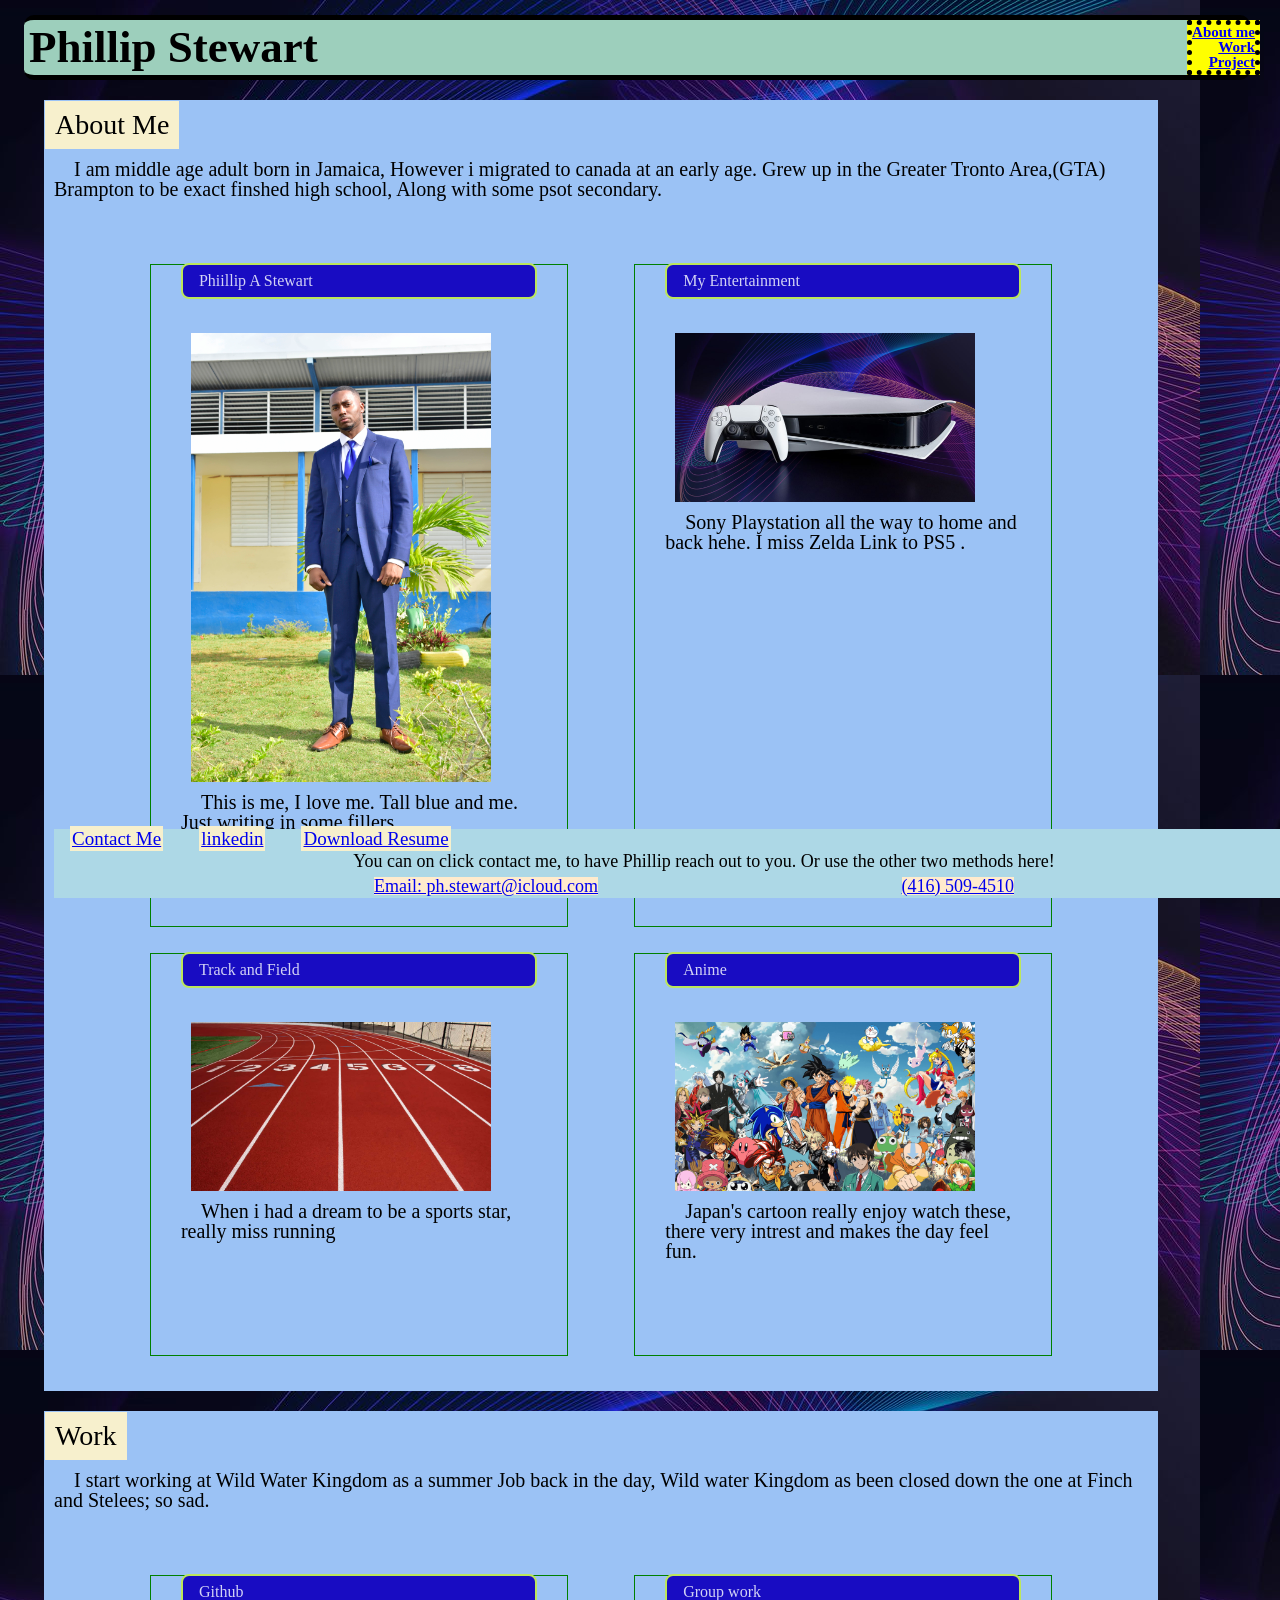
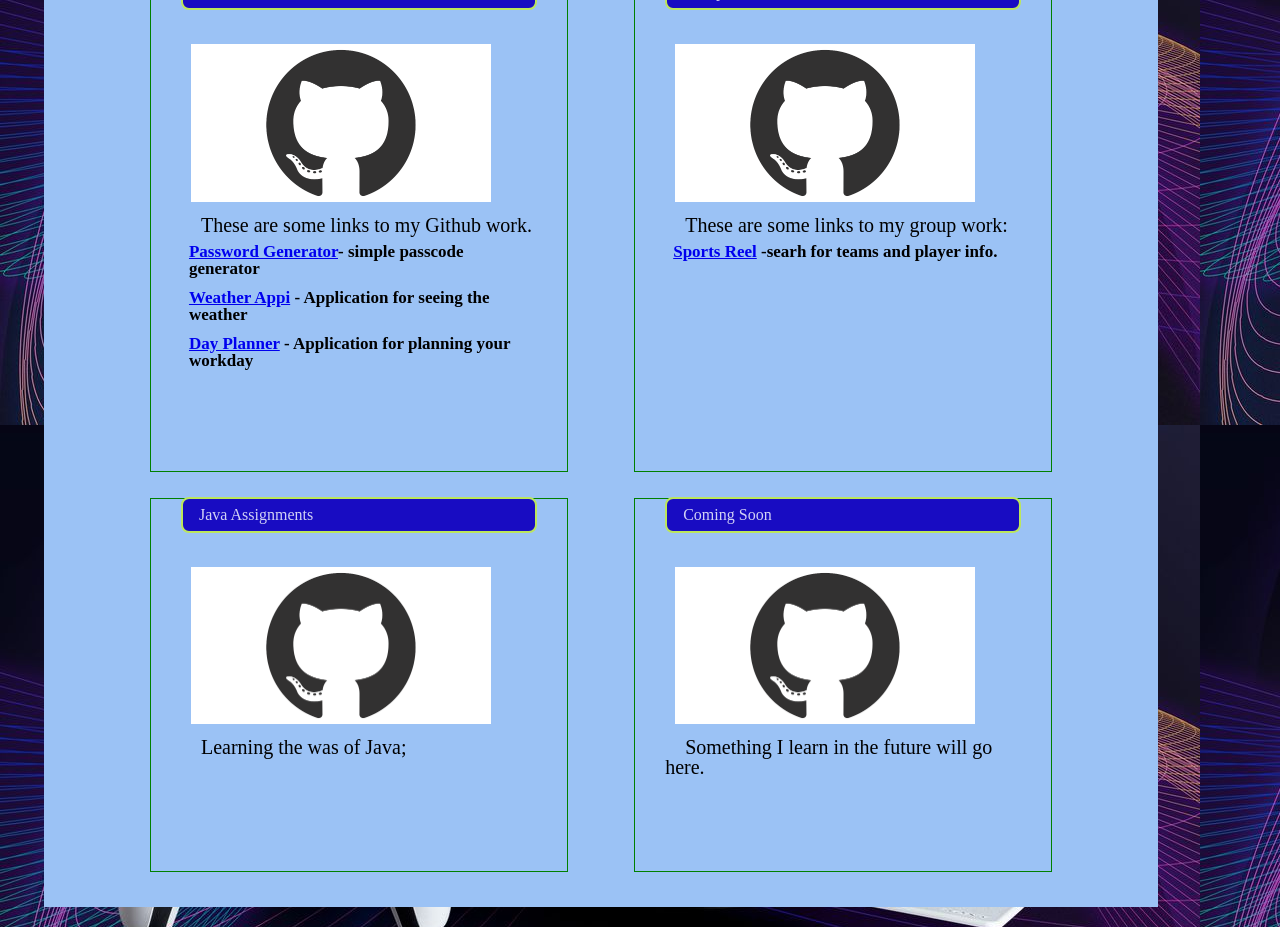
==== public/index.html @ 0d34180a "added server" ====
<!DOCTYPE html>
<html lang="en-us">

  <head>
        <meta name="viewport" content="width=device-width, initial-scale=1.0">
        <meta charset="UTF-8">
        <link href="./assets/css/reset.css" rel="stylesheet" type="text/css">
        <link href="./assets/css/Style.css" rel="stylesheet" type="text/css"> 
        <title>Phillip Stewart's Profile</title>

  </head>

  <body>
    <header Class="name">
      <h1>Phillip Stewart</h1>
      <nav class="sub">
        <ul class="top-list">
          <li>
            <a href="#about-me-link">About me</a> 
          </li>
          <li>
            <a href="#work-link">Work</a>
          </li>  
          <li>
            <a href="#Project-link">Project</a>
          </li>
        </ul>
      </nav>
   </header>

        <Section class="info"> 
          <h1 id="about-me-link" Class="head">About Me</h1>

          <p> I am middle age adult born in Jamaica, However i migrated to canada at an early age.
            Grew up in the Greater Tronto Area,(GTA) Brampton to be exact finshed high school,
            Along with some psot secondary.   
          </p>
      <main>
      <section class="row justify-center">
            <div class="card-column">
             <figure class="code-card">
             <h2 class="card-header">Phiillip A Stewart</h2>
             <img src="assets/images/phil.jpg" class="pic" alt="picture of Phiillip Stewart">
             
             <p>This is me, I love me. Tall blue and me. Just writing in some fillers </p>
             </figure>
         </div>

         <div class="card-column">
           <figure class="code-card">
             <h2 class="card-header">My Entertainment</h2>
             <img src="/assets/images/ps5.jpg" class="pic" alt="playstation Five"> 
           
               <p>Sony Playstation all the way to home and back hehe. I miss Zelda Link to PS5 .</p>  
  
           </figure>
         </div>
   
         <div class="card-column">
           <figure class="code-card">
             <h2 class="card-header">Track and Field</h2>
             <img src="assets/images/track.jpg" class="pic" alt="track and field">
             
               <p>When i had a dream to be a sports star, really miss running</p>
           </figure>
         </div>
         <div class="card-column">
           <figure class="code-card">
             <h2 class="card-header">Anime</h2>
             <img src="assets/images/background.png" class="pic" alt="anine poster">
            
               <p>Japan's cartoon really enjoy watch these, there very intrest and makes the day feel fun.</p>
             
   
            </figure>
          </section>
          </main>
        </Section>

        <section id="work-link" class="info">
          <h1 id="work-link" Class="head"> Work</h1>
            
          <p>   I start working at Wild Water Kingdom as a summer Job back in the day, Wild water Kingdom
              as been closed down the one at Finch and Stelees; so sad. 
              <main>
                <section class="row justify-center">
                <div class="card-column">
                 <figure class="code-card">
                 <h2 class="card-header">Github</h2>
                 <a href="https://phil-stew.github.io/homework1-code-refactor/">
                  <img src="assets/images/github-mark.png" class="pic" alt="github"> 
                  </a> 
                
                 <p>These are some links to my Github work.</p>  
                 <ul>
                   <li class = "project-links">
                 <a href="https://phil-stew.github.io/password-gen/">Password Generator</a>- simple passcode generator
                </li>
                <li class = "project-links">
                  <a href="https://phil-stew.github.io/Weather-Appi/">Weather Appi</a> - Application for seeing the weather
                 </li>
                 <li class = "project-links">
                  <a href="https://phil-stew.github.io/Day-Planner-Ex/">Day Planner</a> - Application for planning your workday
                 </li>
                </ul>
               </figure>

             </div>
   
             <div class="card-column">

               <figure class="code-card">
                 <h2 class="card-header">Group work</h2>
                 <a href="https://phil-stew.github.io/homework1-code-refactor/">
                 <img src="assets/images/github-mark.png" class="pic" alt="github"> 
                 </a> 
 
                   <p>These are some links to my group work:
                   
                   <ul>
                     <li class = "project-links">
                   <a href="https://phil-stew.github.io/Sports-Reel/">Sports Reel</a> -searh for teams and player info.
                       
                  </li>
                  </ul> 
               </figure>
             </div>
       
             <div class="card-column">
               <figure class="code-card">
                 <h2 class="card-header">Java Assignments</h2>
                 <a href="https://phil-stew.github.io/homework1-code-refactor/">
                  <img src="assets/images/github-mark.png" class="pic" alt="github"> 
                  </a> 
                   <p>Learning the was of Java;
                     </p>
                 
            
               </figure>
             </div>
             <div class="card-column">
               <figure class="code-card">
                 <h2 class="card-header">Coming Soon</h2>
                 <a href="https://phil-stew.github.io/homework1-code-refactor/">
                  <img src="assets/images/github-mark.png" class="pic" alt="github"> 
                  </a> 
               
                   <p>Something I learn in the future will go here.</p>
       </figure>
     </section>
   </main>
     
         
     
          

       <Footer class="end-page">
          <a href="./assets/Forms/contact.html" class="end"> Contact Me</a>
          <a href="https://www.linkedin.com/feed/" class="end"> linkedin</a>
          <a href="./assets/Forms/phillips-updated-resume.docx" class="end" download="newfilename">Download Resume</a>
          <p class="end1">You can on click contact me, to have Phillip reach out to you. 
            Or use the other two methods here!
          </p>
          
          <a href="./assets/images/phone.jpg" class="number">(416) 509-4510</a>
          <a href="https://www.icloud.com/mail/" class="email">Email: ph.stewart@icloud.com</a>
        </Footer>
        
       
       
    

  </body>
     
        
      </html>
---- public/assets/css/Style.css ----
main {
    width: 96%;
    margin: 2rem auto;
}    
body{
    background-color: lightgoldenrodyellow;
    background-image: url(../images/ps5.jpg);
    width: 95%; 
    margin-left: 1.5rem;
    margin-right: 1.5rem    
}
body p{
   
     text-indent: 20px;
     font-size: 20px;
}     
.name{
    font-size: 45px;
    font-family: cursive;
    font-weight: bold;
    margin-top: 15px;
    padding: 5px;
    border-style: solid;
    border-block-width: 5px;
    background-color: rgb(157, 207, 188);
    width: 100%;
    border-radius: 10px 10px;
}
.sub{
    right: 20px;
    margin-top: -50px;
    font-size: 15px;
    text-align: right; 
    position: fixed;
    border-style: dotted;
    border-width: 5px;
    background-color: yellow ;
    
}    
.head{
   
    padding: 10px;
    margin: 10px; 
    font-size: 28px;
    background-color: rgb(247, 240, 205);
    margin-left: -9px;
    margin-top: -9px;
    display: inline-block;
}
.head1{
        padding: 10px;
        margin: 10px; 
        font-size: 28px;
        background-color: rgb(247, 240, 205);
        margin-left: -9px;
        margin-top: -9px;
        display: inline-block;
}
.apps{
    padding: 10px;
    margin: 10px; 
    font-size: 20px;
    margin-right: 0px;
}


.info{
    background-color: rgb(155, 194, 245);
    width: 90%;
    margin-left: 10px;  
    margin: 20px;
    padding: 10px;
}

.info1{
    background-color: rgb(155, 194, 245);
    width: 90%;
    margin-left: 10px;  
    margin: 20px;
    padding: 10px;
    
}

.pic{
    margin: auto;
    object-fit: scale-down;
    text-align: center;
    padding: 5px;
    margin: 5px;
    max-width: 300px;    
}   

.pic:hover{
    box-shadow: 1px 1px green;
    border: solid thick yellow;
    object-fit: contain;
    max-width: 500px;
}
.row {
    display: flex;
    flex-wrap: wrap;
    flex-direction: row;
   
}
.justify-center {
    justify-content: center;
  }

 

.card-column 
{
    flex: 0 1 100%;
    padding: 2rem;
    transition: flex-basis 500ms linear;
    margin-bottom: 1.5rem;
}

.code-card {
    display: flex;
    flex-direction: column;
    justify-content: flex-start;
    min-height: 100%;
    padding: 2rem;
    outline: 1px solid green;
    outline-offset: -2px;
    transition: all 0.5s ease-in-out;
}
.code-card .card-header {
    position: relative;
    margin: -2rem 0 1.5rem 0;
    padding: 0.5rem 1rem;
    background-color: rgb(24, 12, 194);
    color: rgb(210, 210, 245);
    border: 2px solid rgb(188, 230, 92);
    border-radius: 8px;
    transition: all 0.5s ease-in-out;}

.code-card .card-header:hover{
     background-color: black;
     font-size: 28px;
}

.code-card pre {
    white-space: pre-wrap;
    overflow: auto;
    tab-size: 4;
    padding: 1.2rem 1rem;
    border-radius: 8px;
    display: flex;
    align-items: center;
}

.code-card1 .card-header1 {
    position: relative;
    margin: -2.5rem 0 1.5rem 0;
    padding: 0.5rem 1rem;
    background-color: rgb(7, 3, 59);
    color: rgb(210, 210, 245);
    border: 1px solid rgb(188, 230, 92);
    border-radius: 8px;
    transition: all 0.5s ease-in-out;
}
.code-card1 {
    display: flex;
    flex-direction: column;
    justify-content: flex-start;
    min-height: 100%;
    padding: 2rem;
    outline: 1px solid green;
    outline-offset: -2px;
    transition: all 0.5s ease-in-out;
}
.code-card1 pre {
    white-space: pre-wrap;
    overflow: auto;
    tab-size: 4;
    padding: 1.2rem 1rem;
    border-radius: 8px;
    display: flex;
    align-items: center;
}


.code-card1 .card-header1:hover{
    background-color: black;
    font-size: 28px;
}
.end-page {
    position: fixed;
    bottom: 0.5px;
    background-color:lightblue;
    width: 100%;
    margin-bottom: 0.1rem;   
}  
.project-links{
    margin: 4px;
    padding: 4px;
    font-size: 17px;
    font-weight: 600;
}
.end{ 
    padding: 2px;
    margin-left: -5px;
    font-size: 19px;
    margin: 1rem;
    background-color:rgb(247, 240, 205); ;
}
.end1{
    font-weight: 400;
    padding: 2px;
    font-size: 18px;
    text-align: center;
    margin: 0.1rem;
}

.email {     
        float: left;
        margin: 0.2rem;
        margin-left: 25%;
        font-size: 18px;
        background-color: blanchedalmond;
}
.number{
     
        font-size: 18px;
        float: right;
        margin: 0.2rem;
        margin-right: 25%;
        background-color: blanchedalmond;
}        
 
@media screen and (min-width: 768px) {

    .card-column {
      flex: 1 1 40%;
      max-width: 40%;
    }

    .card-column:last-child {
        flex-grow: 1;
      }
}

@media screen and (max-width: 1082px) {
.pic{
    max-width: 200px;    
} 
.pic:hover{
    box-shadow: 1px 1px green;
    border: solid thick yellow;
    object-fit: contain;
    max-width: 300px;
} 
}
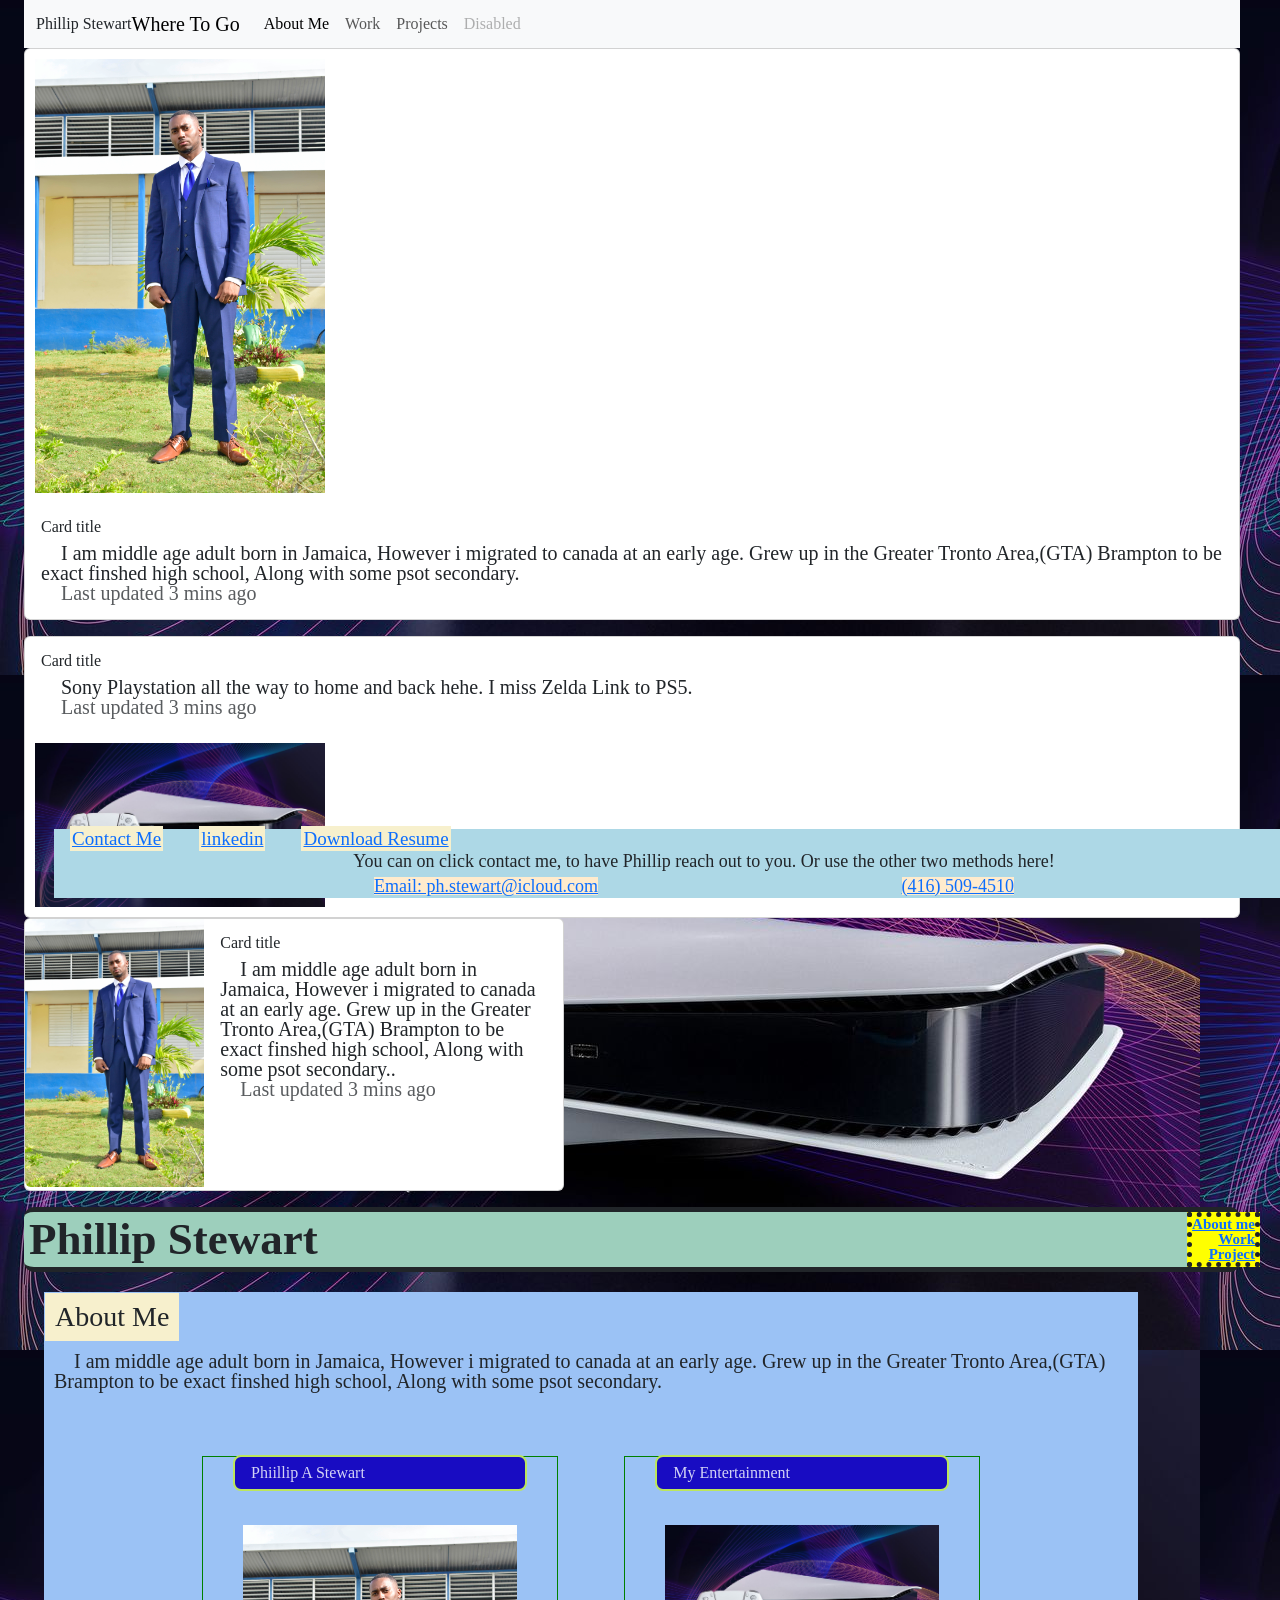
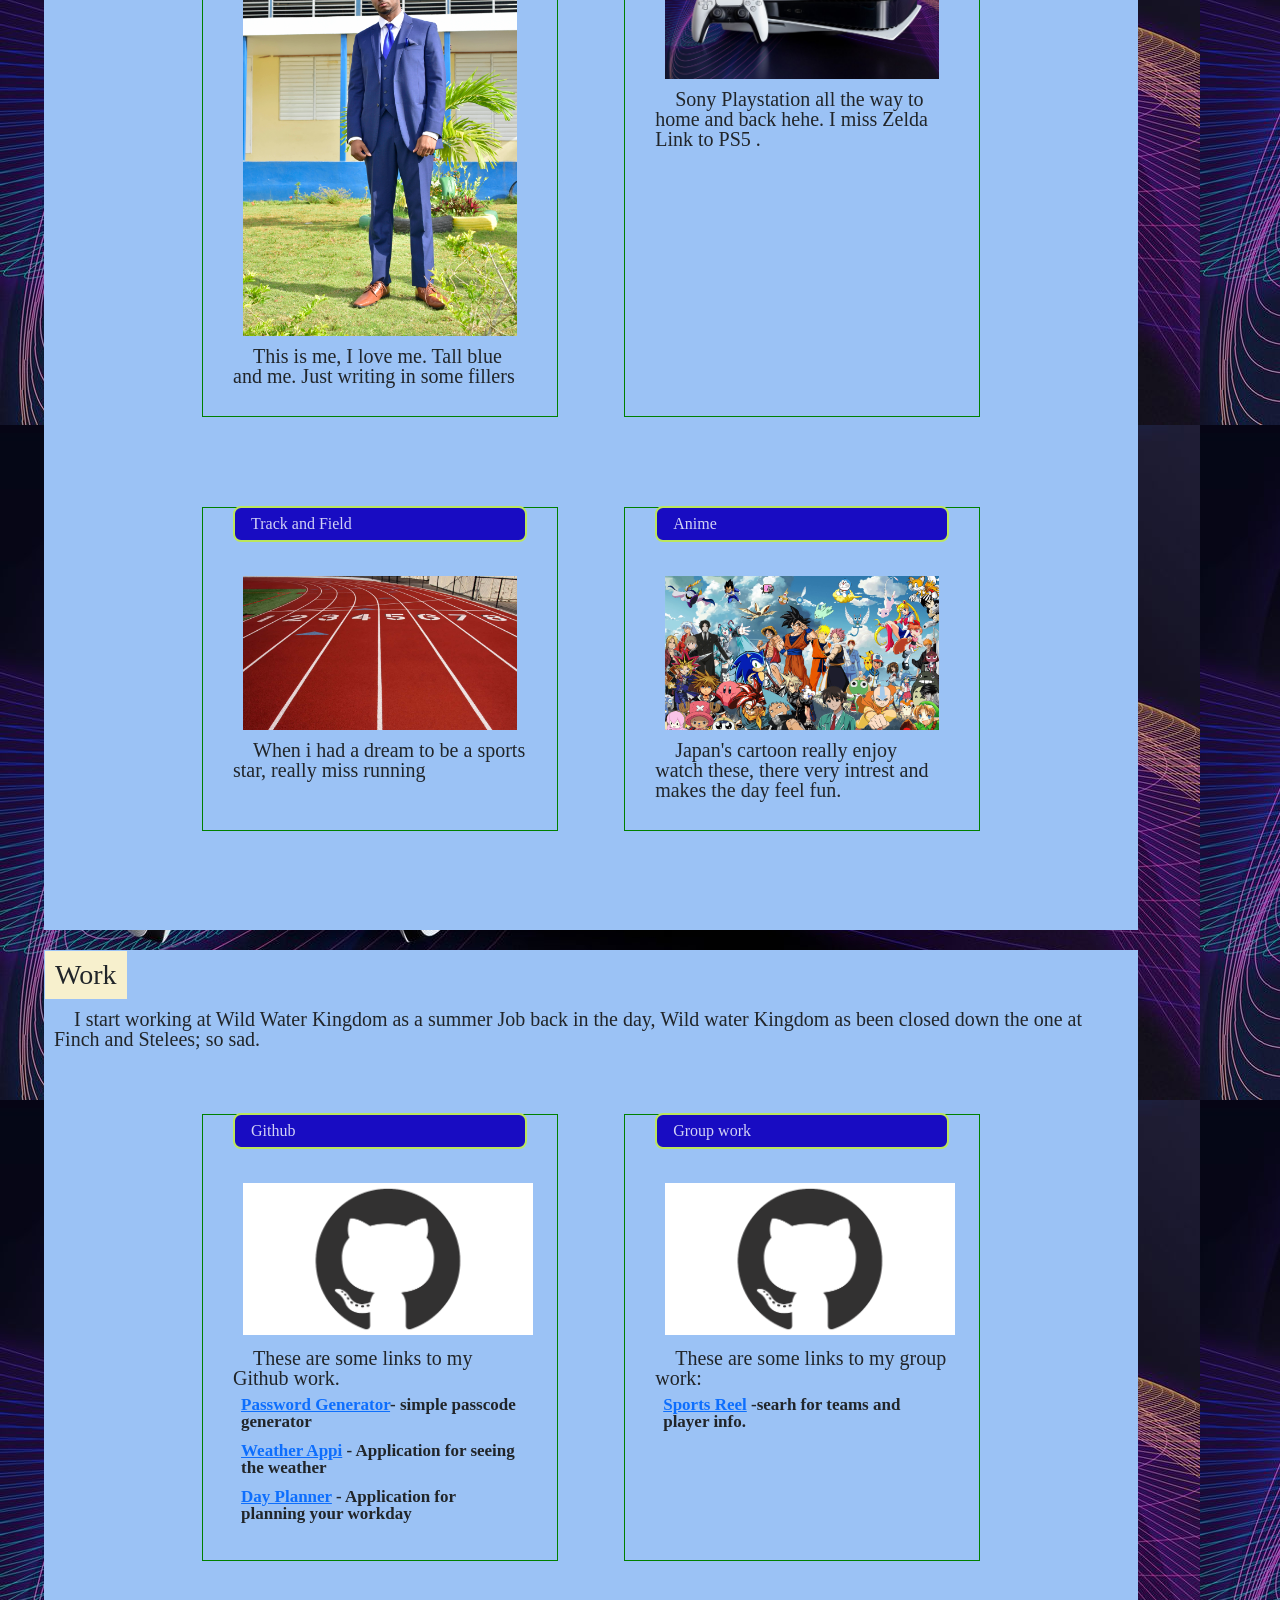
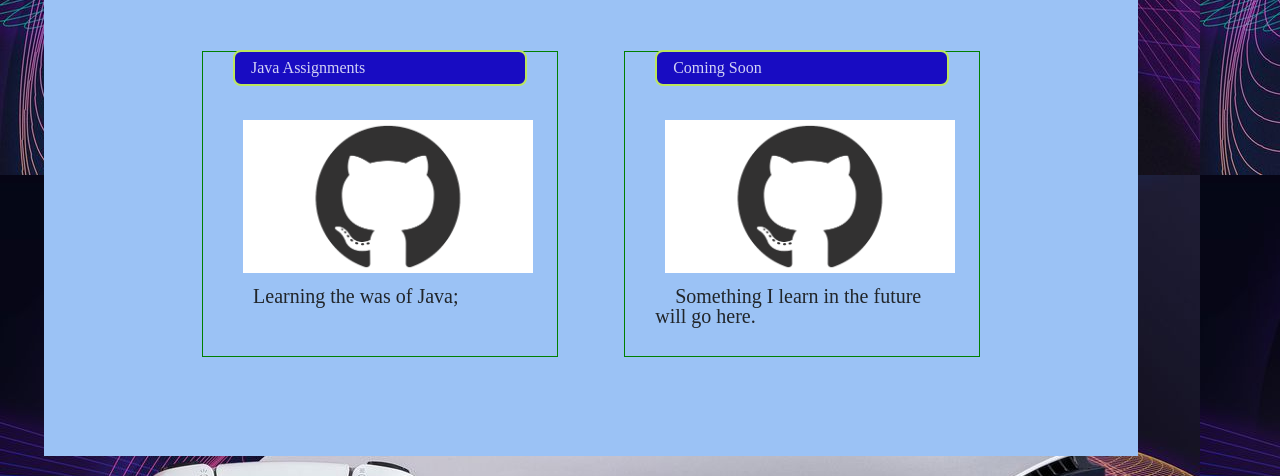
==== commit 76d6d9d8: "bootstrap" ====
--- a/public/index.html
+++ b/public/index.html
@@ -4,13 +4,88 @@
   <head>
         <meta name="viewport" content="width=device-width, initial-scale=1.0">
         <meta charset="UTF-8">
+        <link href="https://cdn.jsdelivr.net/npm/bootstrap@5.0.2/dist/css/bootstrap.min.css" rel="stylesheet" 
+        integrity="sha384-EVSTQN3/azprG1Anm3QDgpJLIm9Nao0Yz1ztcQTwFspd3yD65VohhpuuCOmLASjC" crossorigin="anonymous">
         <link href="./assets/css/reset.css" rel="stylesheet" type="text/css">
         <link href="./assets/css/Style.css" rel="stylesheet" type="text/css"> 
         <title>Phillip Stewart's Profile</title>
 
   </head>
-
   <body>
+
+    <nav class="navbar navbar-expand-lg navbar-light bg-light">
+      <div class="container-fluid">
+         <h1>Phillip Stewart</h1>
+        <a class="navbar-brand" href="#">Where To Go</a>
+        <button class="navbar-toggler" type="button" data-bs-toggle="collapse" data-bs-target="#navbarNav" aria-controls="navbarNav" aria-expanded="false" aria-label="Toggle navigation">
+          <span class="navbar-toggler-icon"></span>
+        </button>
+        <div class="collapse navbar-collapse" id="navbarNav">
+          <ul class="navbar-nav">
+            <li class="nav-item">
+              <a class="nav-link active" aria-current="page" href="#about-me-link">About Me</a>
+            </li>
+            <li class="nav-item">
+              <a class="nav-link" href="#work-link">Work</a>
+            </li>
+            <li class="nav-item">
+              <a class="nav-link" href="#Project-link">Projects</a>
+            </li>
+            <li class="nav-item">
+              <a class="nav-link disabled" href="#" tabindex="-1" aria-disabled="true">Disabled</a>
+            </li>
+          </ul>
+        </div>
+      </div>
+    </nav>
+
+
+
+
+    <div class="card mb-3">
+      <img src="assets/images/phil.jpg" class="card-img-top pic" alt="picture of Phillip Stewart">
+      <div class="card-body">
+        <h5 class="card-title">Card title</h5>
+        <p class="card-text">I am middle age adult born in Jamaica, However i migrated to canada at an early age.
+          Grew up in the Greater Tronto Area,(GTA) Brampton to be exact finshed high school,
+          Along with some psot secondary. </p>
+        <p class="card-text"><small class="text-muted">Last updated 3 mins ago</small></p>
+      </div>
+    </div>
+    <div class="card">
+      <div class="card-body">
+        <h5 class="card-title">Card title</h5>
+        <p class="card-text">Sony Playstation all the way to home and back hehe. I miss Zelda Link to PS5.</p>
+        <p class="card-text"><small class="text-muted">Last updated 3 mins ago</small></p>
+      </div>
+      <img src="/assets/images/ps5.jpg" class="card-img-bottom pic" alt="playstation Five">
+    </div>
+
+
+
+
+
+    <div class="card mb-3" style="max-width: 540px;">
+      <div class="row g-0">
+        <div class="col-md-4">
+          <img src="assets/images/phil.jpg" class="img-fluid rounded-start" alt="picture of Phillip Stewart">
+        </div>
+        <div class="col-md-8">
+          <div class="card-body">
+            <h5 class="card-title">Card title</h5>
+            <p class="card-text">I am middle age adult born in Jamaica, However i migrated to canada at an early age.
+              Grew up in the Greater Tronto Area,(GTA) Brampton to be exact finshed high school,
+              Along with some psot secondary..</p>
+            <p class="card-text"><small class="text-muted">Last updated 3 mins ago</small></p>
+          </div>
+        </div>
+      </div>
+    </div>
+
+
+
+
+
     <header Class="name">
       <h1>Phillip Stewart</h1>
       <nav class="sub">
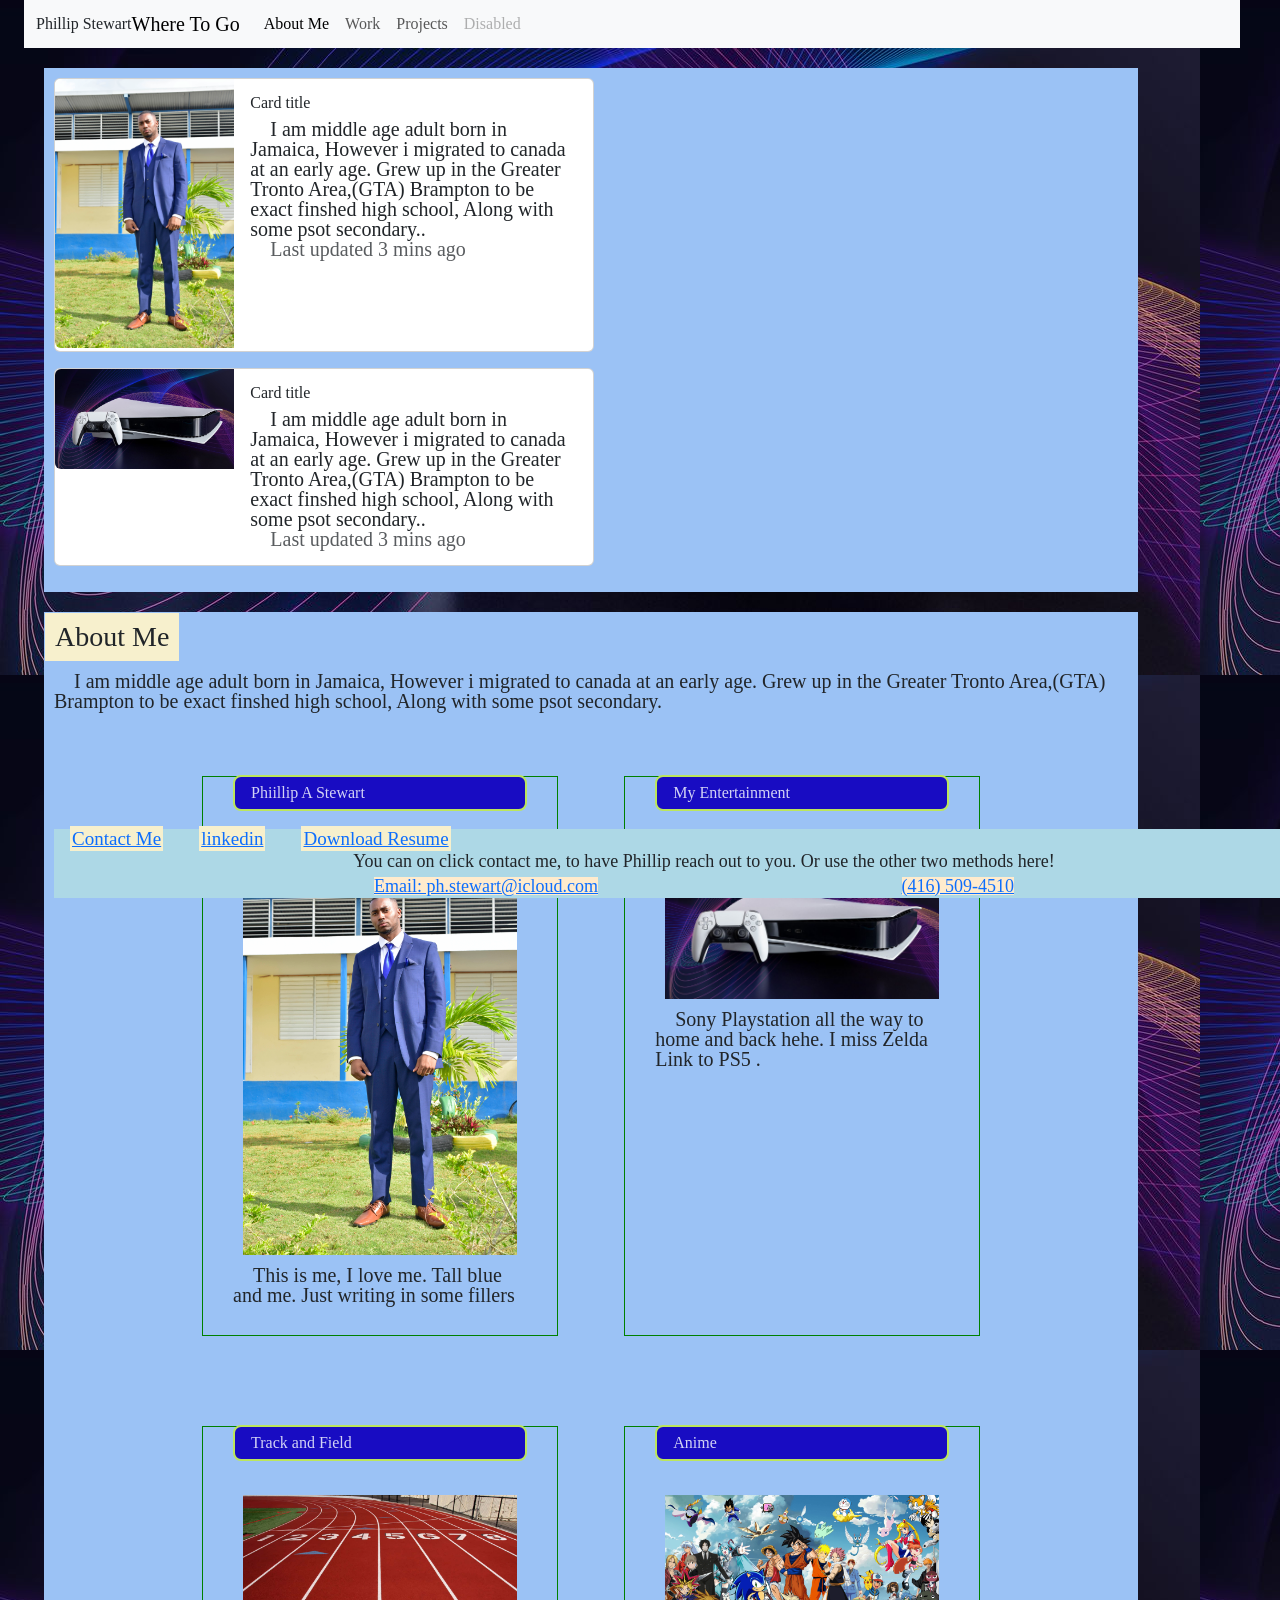
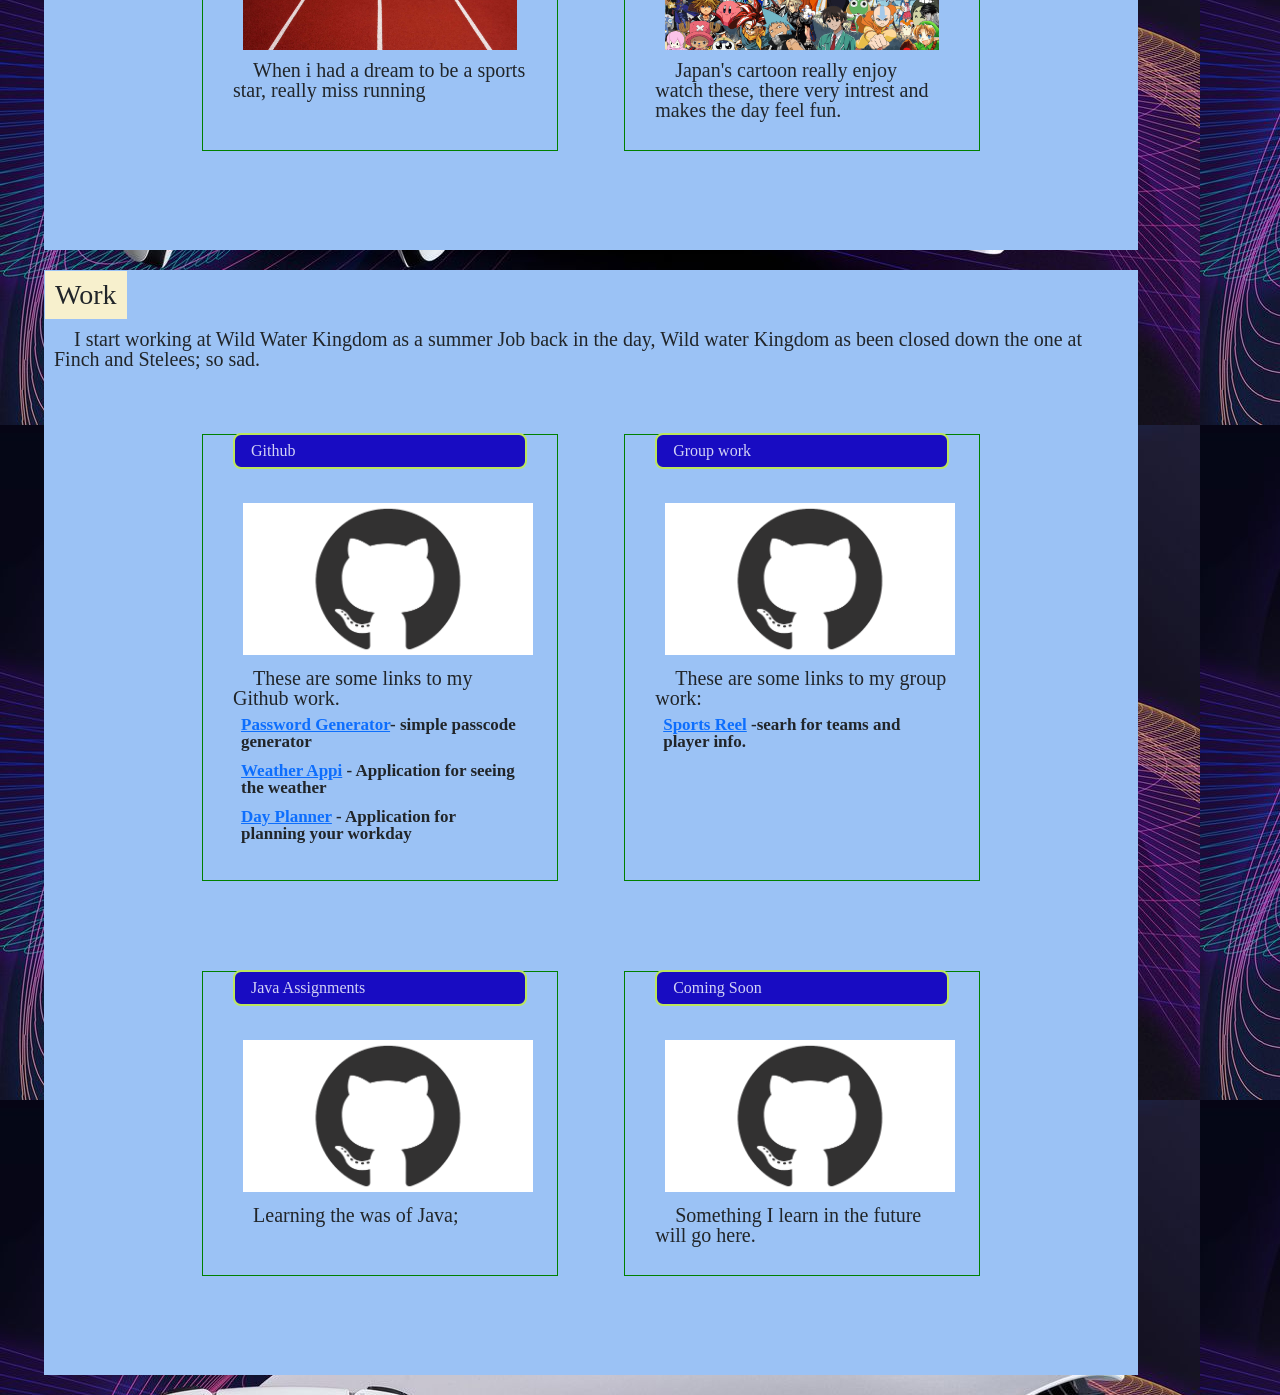
==== commit 20a98990: "updating" ====
--- a/public/index.html
+++ b/public/index.html
@@ -39,32 +39,7 @@
       </div>
     </nav>
 
-
-
-
-    <div class="card mb-3">
-      <img src="assets/images/phil.jpg" class="card-img-top pic" alt="picture of Phillip Stewart">
-      <div class="card-body">
-        <h5 class="card-title">Card title</h5>
-        <p class="card-text">I am middle age adult born in Jamaica, However i migrated to canada at an early age.
-          Grew up in the Greater Tronto Area,(GTA) Brampton to be exact finshed high school,
-          Along with some psot secondary. </p>
-        <p class="card-text"><small class="text-muted">Last updated 3 mins ago</small></p>
-      </div>
-    </div>
-    <div class="card">
-      <div class="card-body">
-        <h5 class="card-title">Card title</h5>
-        <p class="card-text">Sony Playstation all the way to home and back hehe. I miss Zelda Link to PS5.</p>
-        <p class="card-text"><small class="text-muted">Last updated 3 mins ago</small></p>
-      </div>
-      <img src="/assets/images/ps5.jpg" class="card-img-bottom pic" alt="playstation Five">
-    </div>
-
-
-
-
-
+    <section class="info">
     <div class="card mb-3" style="max-width: 540px;">
       <div class="row g-0">
         <div class="col-md-4">
@@ -83,25 +58,26 @@
     </div>
 
 
-
-
-
-    <header Class="name">
-      <h1>Phillip Stewart</h1>
-      <nav class="sub">
-        <ul class="top-list">
-          <li>
-            <a href="#about-me-link">About me</a> 
-          </li>
-          <li>
-            <a href="#work-link">Work</a>
-          </li>  
-          <li>
-            <a href="#Project-link">Project</a>
-          </li>
-        </ul>
-      </nav>
-   </header>
+    <div class="card mb-3" style="max-width: 540px;">
+      <div class="row g-0">
+        <div class="col-md-4">
+          <img src="/assets/images/ps5.jpg" class="img-fluid rounded-start" alt="Sony Playstaion Five">
+        </div>
+        <div class="col-md-8">
+          <div class="card-body">
+            <h5 class="card-title">Card title</h5>
+            <p class="card-text">I am middle age adult born in Jamaica, However i migrated to canada at an early age.
+              Grew up in the Greater Tronto Area,(GTA) Brampton to be exact finshed high school,
+              Along with some psot secondary..</p>
+            <p class="card-text"><small class="text-muted">Last updated 3 mins ago</small></p>
+          </div>
+        </div>
+      </div>
+    </div>
+
+
+  </section>
+   
 
         <Section class="info"> 
           <h1 id="about-me-link" Class="head">About Me</h1>
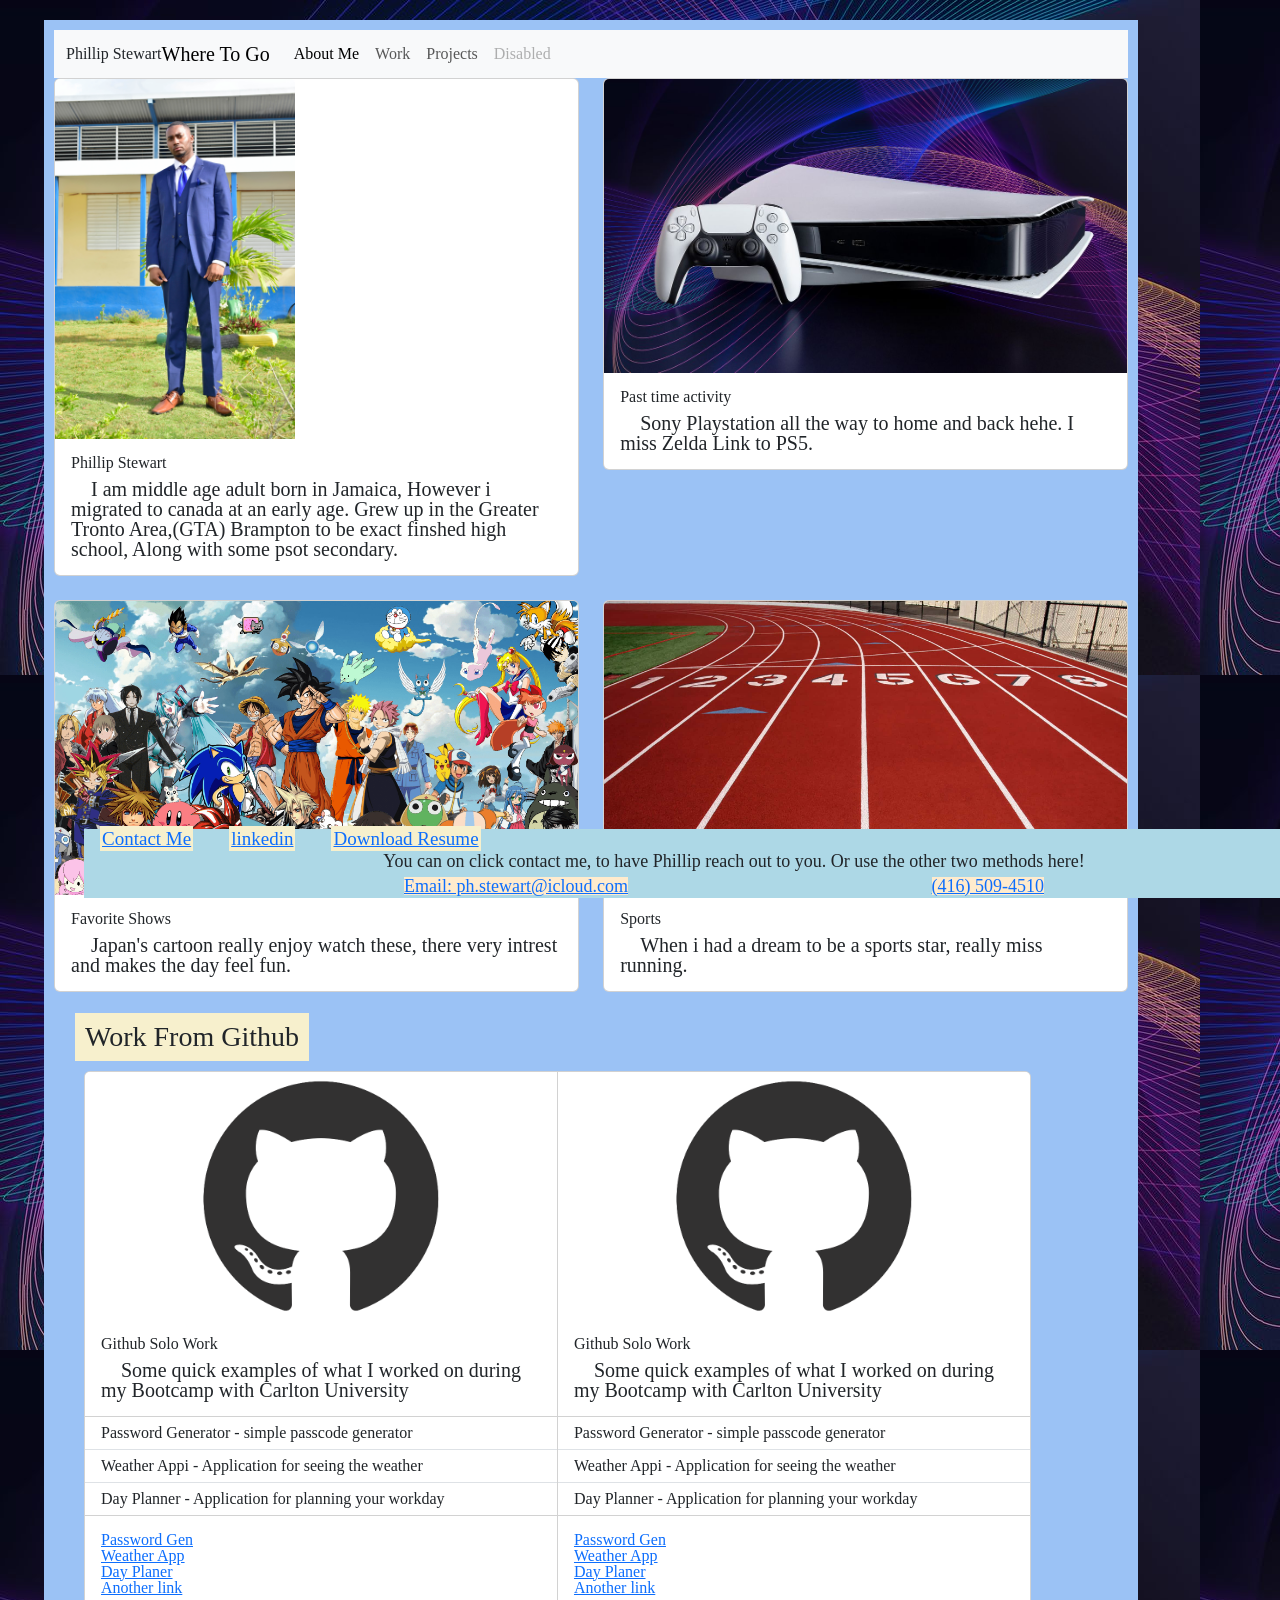
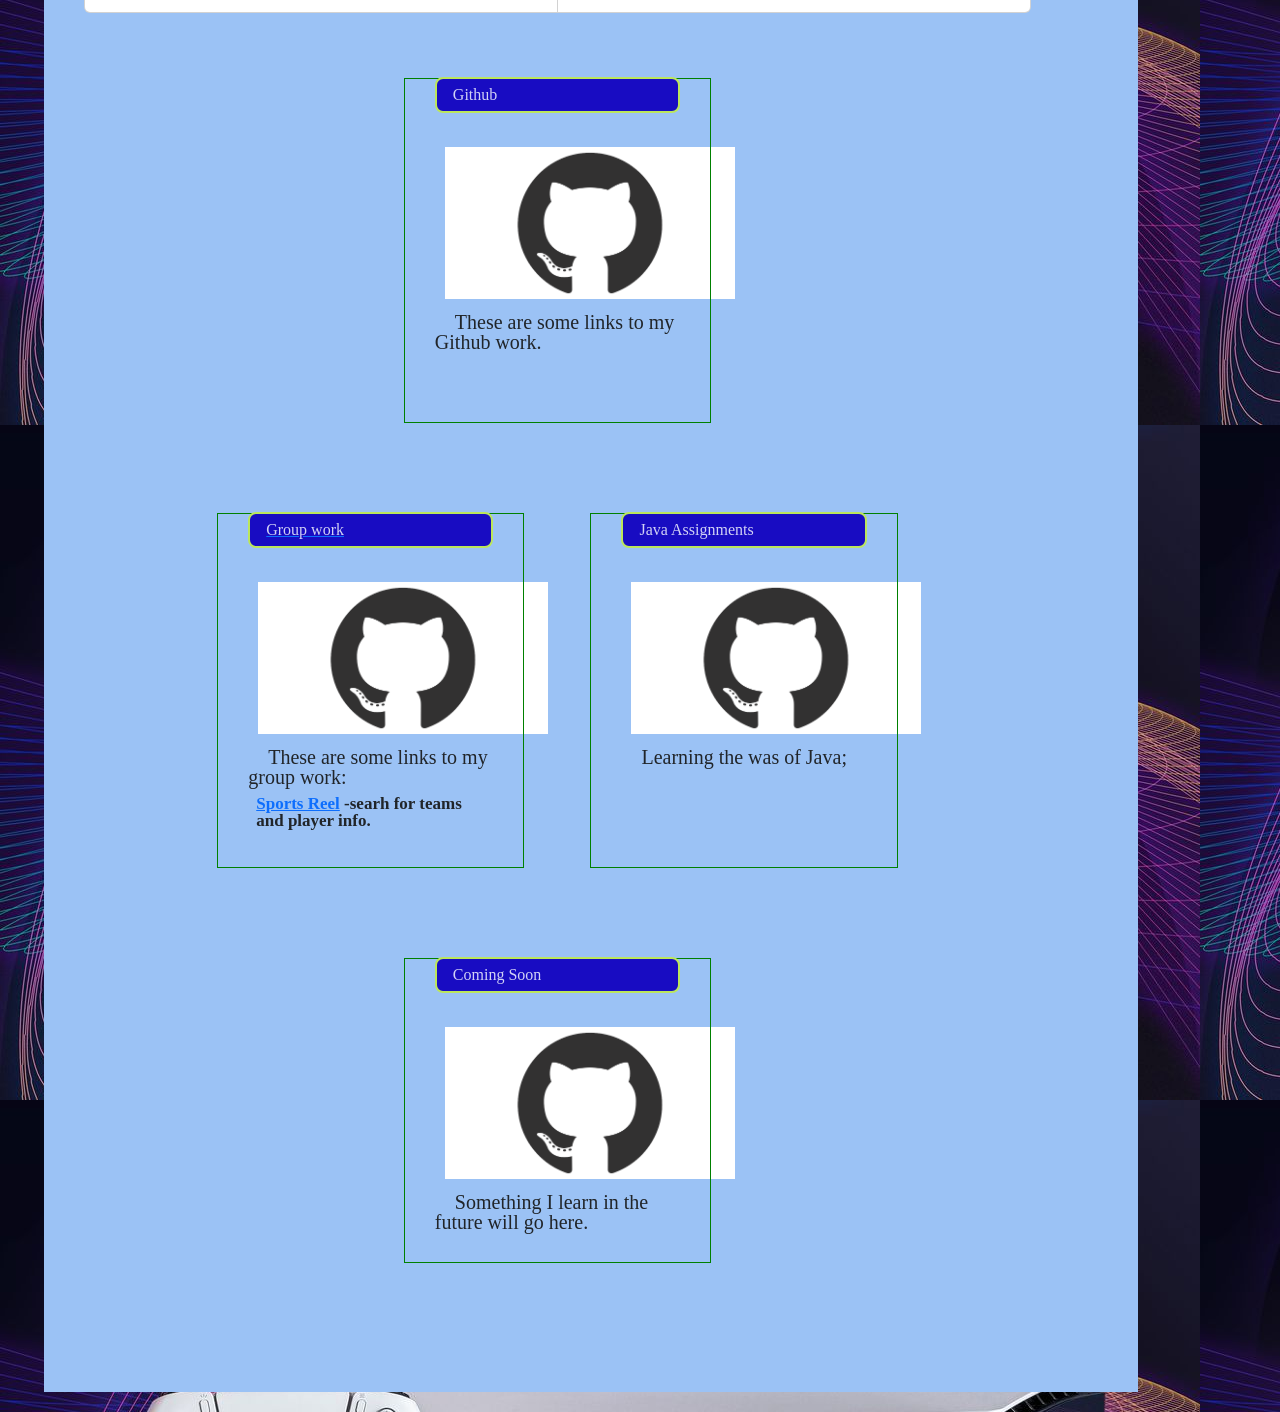
==== commit cadc6b2c: "changing to bootstrap" ====
--- a/public/index.html
+++ b/public/index.html
@@ -12,7 +12,7 @@
 
   </head>
   <body>
-
+    <Section class="info"> 
     <nav class="navbar navbar-expand-lg navbar-light bg-light">
       <div class="container-fluid">
          <h1>Phillip Stewart</h1>
@@ -39,100 +39,126 @@
       </div>
     </nav>
 
-    <section class="info">
-    <div class="card mb-3" style="max-width: 540px;">
-      <div class="row g-0">
-        <div class="col-md-4">
-          <img src="assets/images/phil.jpg" class="img-fluid rounded-start" alt="picture of Phillip Stewart">
-        </div>
-        <div class="col-md-8">
-          <div class="card-body">
-            <h5 class="card-title">Card title</h5>
+
+    <div class="row row-cols-1 row-cols-md-2 g-4" >
+      <div class="col" >
+        <div class="card">
+          <img src="assets/images/phil.jpg" class="card-img-top" style="max-width: 240px;" alt="picture of Phiillip Stewart">
+          <div class="card-body">
+            <h5 class="card-title">Phillip Stewart</h5>
             <p class="card-text">I am middle age adult born in Jamaica, However i migrated to canada at an early age.
-              Grew up in the Greater Tronto Area,(GTA) Brampton to be exact finshed high school,
-              Along with some psot secondary..</p>
-            <p class="card-text"><small class="text-muted">Last updated 3 mins ago</small></p>
+            Grew up in the Greater Tronto Area,(GTA) Brampton to be exact finshed high school,
+            Along with some psot secondary.</p>
+          </div>
+        </div>
+      </div>
+      <div class="col">
+        <div class="card">
+          <img src="/assets/images/ps5.jpg" class="card-img-top" style="max-width: 540px;" alt="Sony Playstation Five">
+          <div class="card-body">
+            <h5 class="card-title">Past time activity</h5>
+            <p class="card-text">Sony Playstation all the way to home and back hehe. I miss Zelda Link to PS5.</p>
+          </div>
+        </div>
+      </div>
+      <div class="col">
+        <div class="card">
+          <img src="assets/images/background.png" class="card-img-top" style="max-width: 540px;" alt="Anime Poster">
+          <div class="card-body">
+            <h5 class="card-title">Favorite Shows</h5>
+            <p class="card-text">Japan's cartoon really enjoy watch these, there very intrest and makes the day feel fun.</p>
+          </div>
+        </div>
+      </div>
+      <div class="col">
+        <div class="card">
+          <img src="assets/images/track.jpg" class="card-img-top" style="max-width: 540px;" alt="Track and Field stadium">
+          <div class="card-body">
+            <h5 class="card-title">Sports</h5>
+            <p class="card-text">When i had a dream to be a sports star, really miss running.</p>
           </div>
         </div>
       </div>
     </div>
-
-
-    <div class="card mb-3" style="max-width: 540px;">
-      <div class="row g-0">
-        <div class="col-md-4">
-          <img src="/assets/images/ps5.jpg" class="img-fluid rounded-start" alt="Sony Playstaion Five">
-        </div>
-        <div class="col-md-8">
-          <div class="card-body">
-            <h5 class="card-title">Card title</h5>
-            <p class="card-text">I am middle age adult born in Jamaica, However i migrated to canada at an early age.
-              Grew up in the Greater Tronto Area,(GTA) Brampton to be exact finshed high school,
-              Along with some psot secondary..</p>
-            <p class="card-text"><small class="text-muted">Last updated 3 mins ago</small></p>
-          </div>
-        </div>
-      </div>
-    </div>
-
-
-  </section>
    
 
-        <Section class="info"> 
-          <h1 id="about-me-link" Class="head">About Me</h1>
-
-          <p> I am middle age adult born in Jamaica, However i migrated to canada at an early age.
-            Grew up in the Greater Tronto Area,(GTA) Brampton to be exact finshed high school,
-            Along with some psot secondary.   
-          </p>
-      <main>
-      <section class="row justify-center">
-            <div class="card-column">
-             <figure class="code-card">
-             <h2 class="card-header">Phiillip A Stewart</h2>
-             <img src="assets/images/phil.jpg" class="pic" alt="picture of Phiillip Stewart">
-             
-             <p>This is me, I love me. Tall blue and me. Just writing in some fillers </p>
-             </figure>
-         </div>
-
-         <div class="card-column">
-           <figure class="code-card">
-             <h2 class="card-header">My Entertainment</h2>
-             <img src="/assets/images/ps5.jpg" class="pic" alt="playstation Five"> 
-           
-               <p>Sony Playstation all the way to home and back hehe. I miss Zelda Link to PS5 .</p>  
-  
-           </figure>
-         </div>
-   
-         <div class="card-column">
-           <figure class="code-card">
-             <h2 class="card-header">Track and Field</h2>
-             <img src="assets/images/track.jpg" class="pic" alt="track and field">
-             
-               <p>When i had a dream to be a sports star, really miss running</p>
-           </figure>
-         </div>
-         <div class="card-column">
-           <figure class="code-card">
-             <h2 class="card-header">Anime</h2>
-             <img src="assets/images/background.png" class="pic" alt="anine poster">
+
+
+
+
+     
+
+        <section id="work-link" class="info">
+          <h1 id="work-link" Class="head"> Work From Github</h1>
             
-               <p>Japan's cartoon really enjoy watch these, there very intrest and makes the day feel fun.</p>
-             
-   
-            </figure>
-          </section>
-          </main>
-        </Section>
-
-        <section id="work-link" class="info">
-          <h1 id="work-link" Class="head"> Work</h1>
-            
-          <p>   I start working at Wild Water Kingdom as a summer Job back in the day, Wild water Kingdom
-              as been closed down the one at Finch and Stelees; so sad. 
+          
+
+<div class="card-group">
+<div class="card" style="width: 18rem;">
+  <img src="assets/images/github-mark.png" class="card-img-top" alt="Github logo">
+  <div class="card-body">
+    <h5 class="card-title">Github Solo Work</h5>
+    <p class="card-text">Some quick examples of what I worked on during my Bootcamp with Carlton University </p>
+  </div>
+  <ul class="list-group list-group-flush">
+    <li class="list-group-item">Password Generator - simple passcode generator</li>
+    <li class="list-group-item">Weather Appi - Application for seeing the weather</li>
+    <li class="list-group-item">Day Planner - Application for planning your workday</li>
+  </ul>
+  <ul class="card-body">
+    <li>
+    <a href="https://phil-stew.github.io/password-gen/" class="card-link">Password Gen</a>
+  </li>
+  <li>
+    <a href="https://phil-stew.github.io/Weather-Appi/" class="card-link">Weather App</a>
+  </li>
+  <li>
+    <a href="https://phil-stew.github.io/Day-Planner-Ex/" class="card-link">Day Planer</a>
+  </li>
+  <li>
+    <a href="https://phil-stew.github.io/Weather-Appi/" class="card-link">Another link</a>
+  </li>
+  </ul>
+</div>
+
+
+<div class="card" style="width: 18rem;">
+  <img src="assets/images/github-mark.png" class="card-img-top" alt="Github logo">
+  <div class="card-body">
+    <h5 class="card-title">Github Solo Work</h5>
+    <p class="card-text">Some quick examples of what I worked on during my Bootcamp with Carlton University </p>
+  </div>
+  <ul class="list-group list-group-flush">
+    <li class="list-group-item">Password Generator - simple passcode generator</li>
+    <li class="list-group-item">Weather Appi - Application for seeing the weather</li>
+    <li class="list-group-item">Day Planner - Application for planning your workday</li>
+  </ul>
+  <ul class="card-body">
+    <li>
+    <a href="https://phil-stew.github.io/password-gen/" class="card-link">Password Gen</a>
+  </li>
+  <li>
+    <a href="https://phil-stew.github.io/Weather-Appi/" class="card-link">Weather App</a>
+  </li>
+  <li>
+    <a href="https://phil-stew.github.io/Day-Planner-Ex/" class="card-link">Day Planer</a>
+  </li>
+  <li>
+    <a href="https://phil-stew.github.io/Weather-Appi/" class="card-link">Another link</a>
+  </li>
+  </ul>
+</div>
+</div>
+
+
+
+
+
+
+
+
+
+          
               <main>
                 <section class="row justify-center">
                 <div class="card-column">
@@ -145,13 +171,13 @@
                  <p>These are some links to my Github work.</p>  
                  <ul>
                    <li class = "project-links">
-                 <a href="https://phil-stew.github.io/password-gen/">Password Generator</a>- simple passcode generator
+                 <a href="https://phil-stew.github.io/password-gen/">
                 </li>
                 <li class = "project-links">
-                  <a href="https://phil-stew.github.io/Weather-Appi/">Weather Appi</a> - Application for seeing the weather
+                  <a href="https://phil-stew.github.io/Weather-Appi/">
                  </li>
                  <li class = "project-links">
-                  <a href="https://phil-stew.github.io/Day-Planner-Ex/">Day Planner</a> - Application for planning your workday
+                  <a href="https://phil-stew.github.io/Day-Planner-Ex/">
                  </li>
                 </ul>
                </figure>
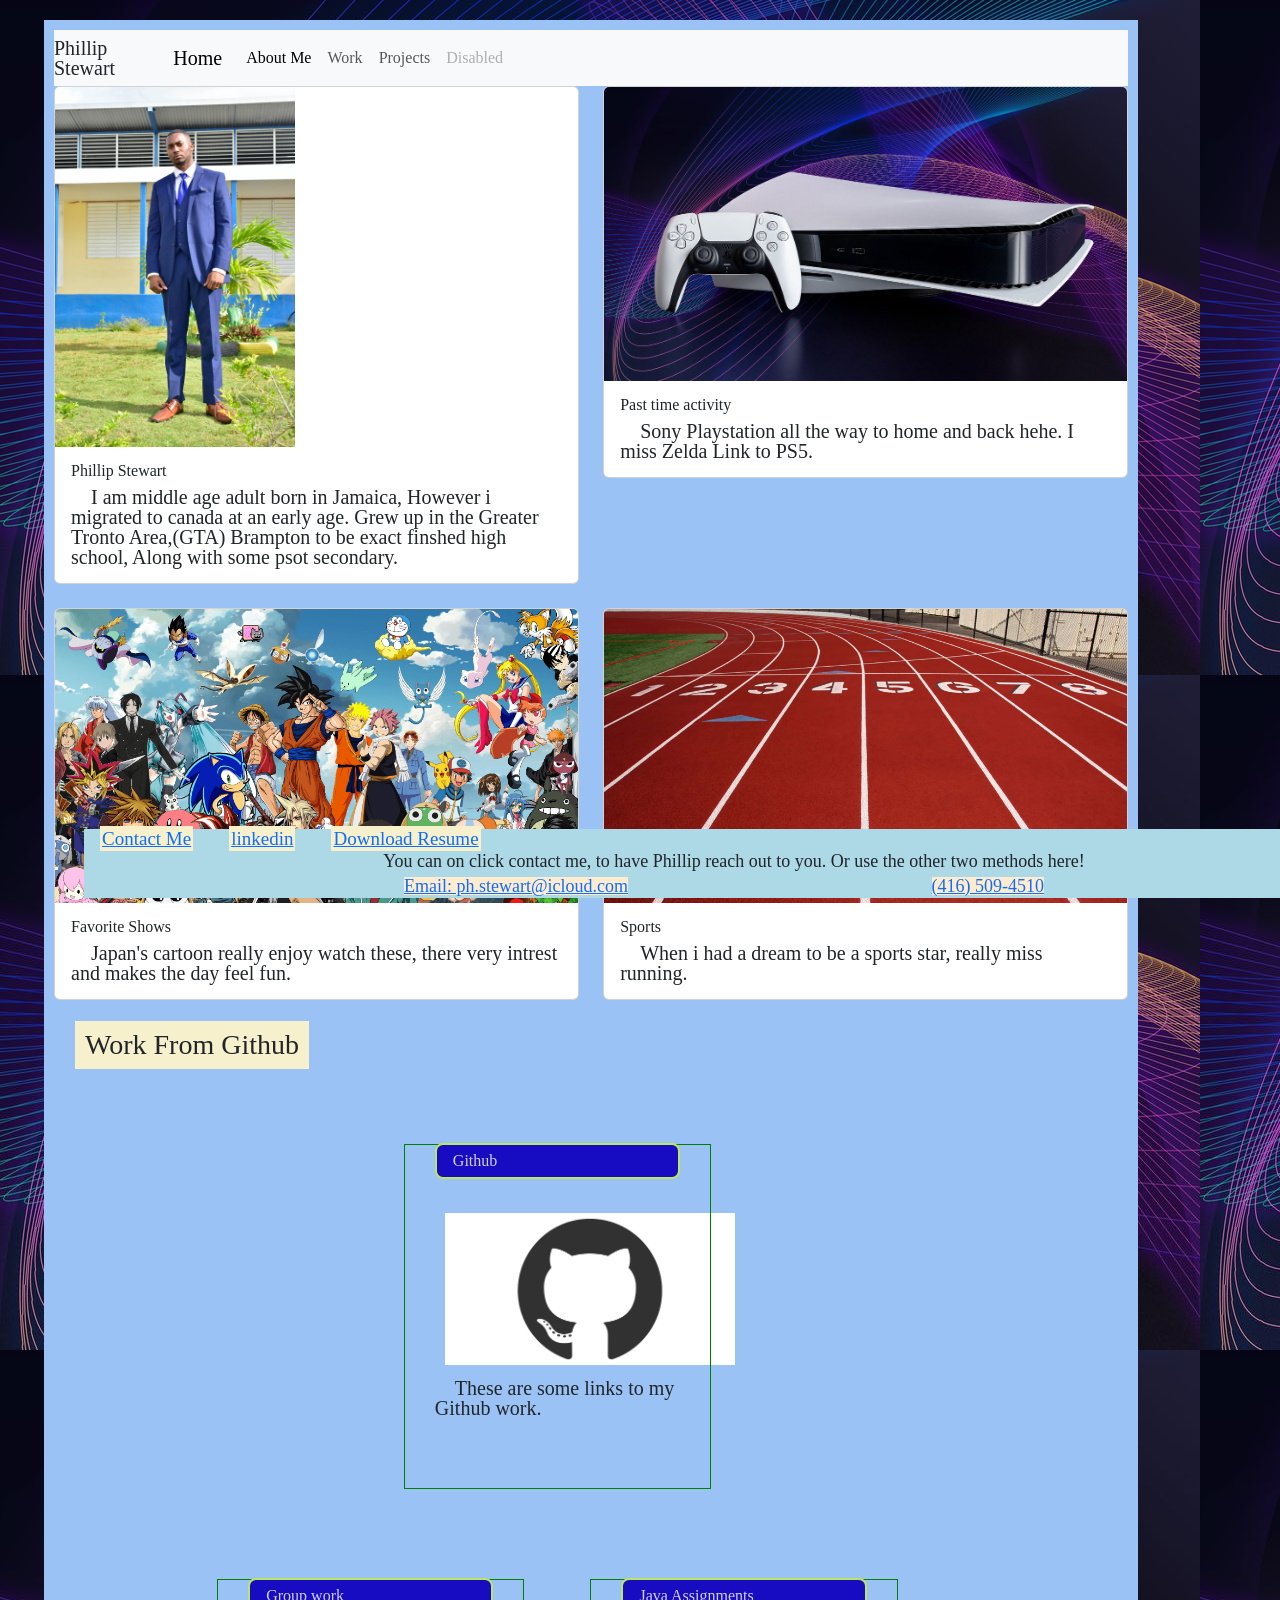
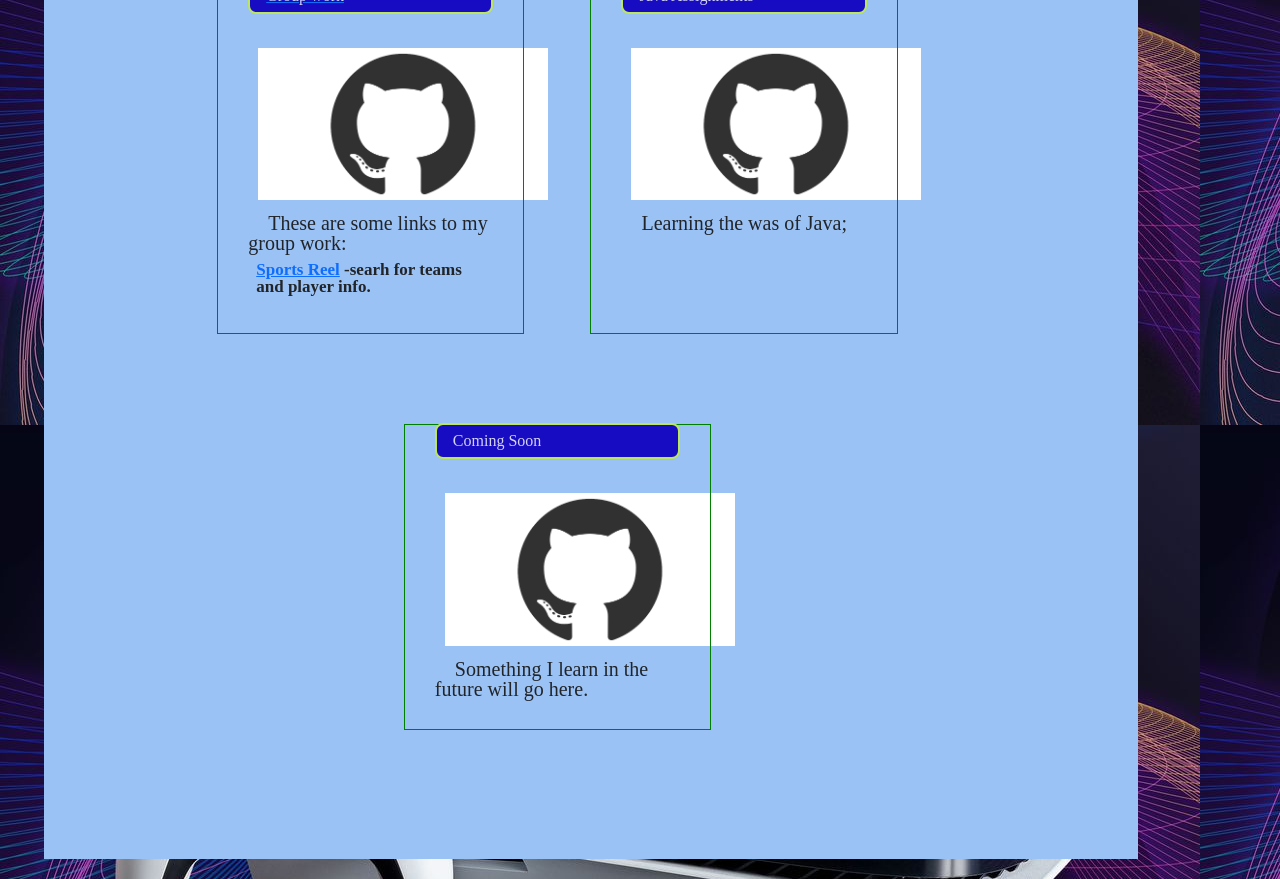
==== commit f166e764: "fixing" ====
--- a/public/index.html
+++ b/public/index.html
@@ -13,20 +13,20 @@
   </head>
   <body>
     <Section class="info"> 
-    <nav class="navbar navbar-expand-lg navbar-light bg-light">
+    <nav class="navbar navbar-expand-lg navbar-light bg-light">   
+       <h1 style="font-size: 20px;">Phillip Stewart       </h1>
       <div class="container-fluid">
-         <h1>Phillip Stewart</h1>
-        <a class="navbar-brand" href="#">Where To Go</a>
+        <a class="navbar-brand" href="index.html">Home</a>
         <button class="navbar-toggler" type="button" data-bs-toggle="collapse" data-bs-target="#navbarNav" aria-controls="navbarNav" aria-expanded="false" aria-label="Toggle navigation">
           <span class="navbar-toggler-icon"></span>
         </button>
         <div class="collapse navbar-collapse" id="navbarNav">
           <ul class="navbar-nav">
             <li class="nav-item">
-              <a class="nav-link active" aria-current="page" href="#about-me-link">About Me</a>
+              <a class="nav-link active" aria-current="page" href="index.html">About Me</a>
             </li>
             <li class="nav-item">
-              <a class="nav-link" href="#work-link">Work</a>
+              <a class="nav-link" href="/github.html">Work</a>
             </li>
             <li class="nav-item">
               <a class="nav-link" href="#Project-link">Projects</a>
@@ -92,70 +92,6 @@
           <h1 id="work-link" Class="head"> Work From Github</h1>
             
           
-
-<div class="card-group">
-<div class="card" style="width: 18rem;">
-  <img src="assets/images/github-mark.png" class="card-img-top" alt="Github logo">
-  <div class="card-body">
-    <h5 class="card-title">Github Solo Work</h5>
-    <p class="card-text">Some quick examples of what I worked on during my Bootcamp with Carlton University </p>
-  </div>
-  <ul class="list-group list-group-flush">
-    <li class="list-group-item">Password Generator - simple passcode generator</li>
-    <li class="list-group-item">Weather Appi - Application for seeing the weather</li>
-    <li class="list-group-item">Day Planner - Application for planning your workday</li>
-  </ul>
-  <ul class="card-body">
-    <li>
-    <a href="https://phil-stew.github.io/password-gen/" class="card-link">Password Gen</a>
-  </li>
-  <li>
-    <a href="https://phil-stew.github.io/Weather-Appi/" class="card-link">Weather App</a>
-  </li>
-  <li>
-    <a href="https://phil-stew.github.io/Day-Planner-Ex/" class="card-link">Day Planer</a>
-  </li>
-  <li>
-    <a href="https://phil-stew.github.io/Weather-Appi/" class="card-link">Another link</a>
-  </li>
-  </ul>
-</div>
-
-
-<div class="card" style="width: 18rem;">
-  <img src="assets/images/github-mark.png" class="card-img-top" alt="Github logo">
-  <div class="card-body">
-    <h5 class="card-title">Github Solo Work</h5>
-    <p class="card-text">Some quick examples of what I worked on during my Bootcamp with Carlton University </p>
-  </div>
-  <ul class="list-group list-group-flush">
-    <li class="list-group-item">Password Generator - simple passcode generator</li>
-    <li class="list-group-item">Weather Appi - Application for seeing the weather</li>
-    <li class="list-group-item">Day Planner - Application for planning your workday</li>
-  </ul>
-  <ul class="card-body">
-    <li>
-    <a href="https://phil-stew.github.io/password-gen/" class="card-link">Password Gen</a>
-  </li>
-  <li>
-    <a href="https://phil-stew.github.io/Weather-Appi/" class="card-link">Weather App</a>
-  </li>
-  <li>
-    <a href="https://phil-stew.github.io/Day-Planner-Ex/" class="card-link">Day Planer</a>
-  </li>
-  <li>
-    <a href="https://phil-stew.github.io/Weather-Appi/" class="card-link">Another link</a>
-  </li>
-  </ul>
-</div>
-</div>
-
-
-
-
-
-
-
 
 
           
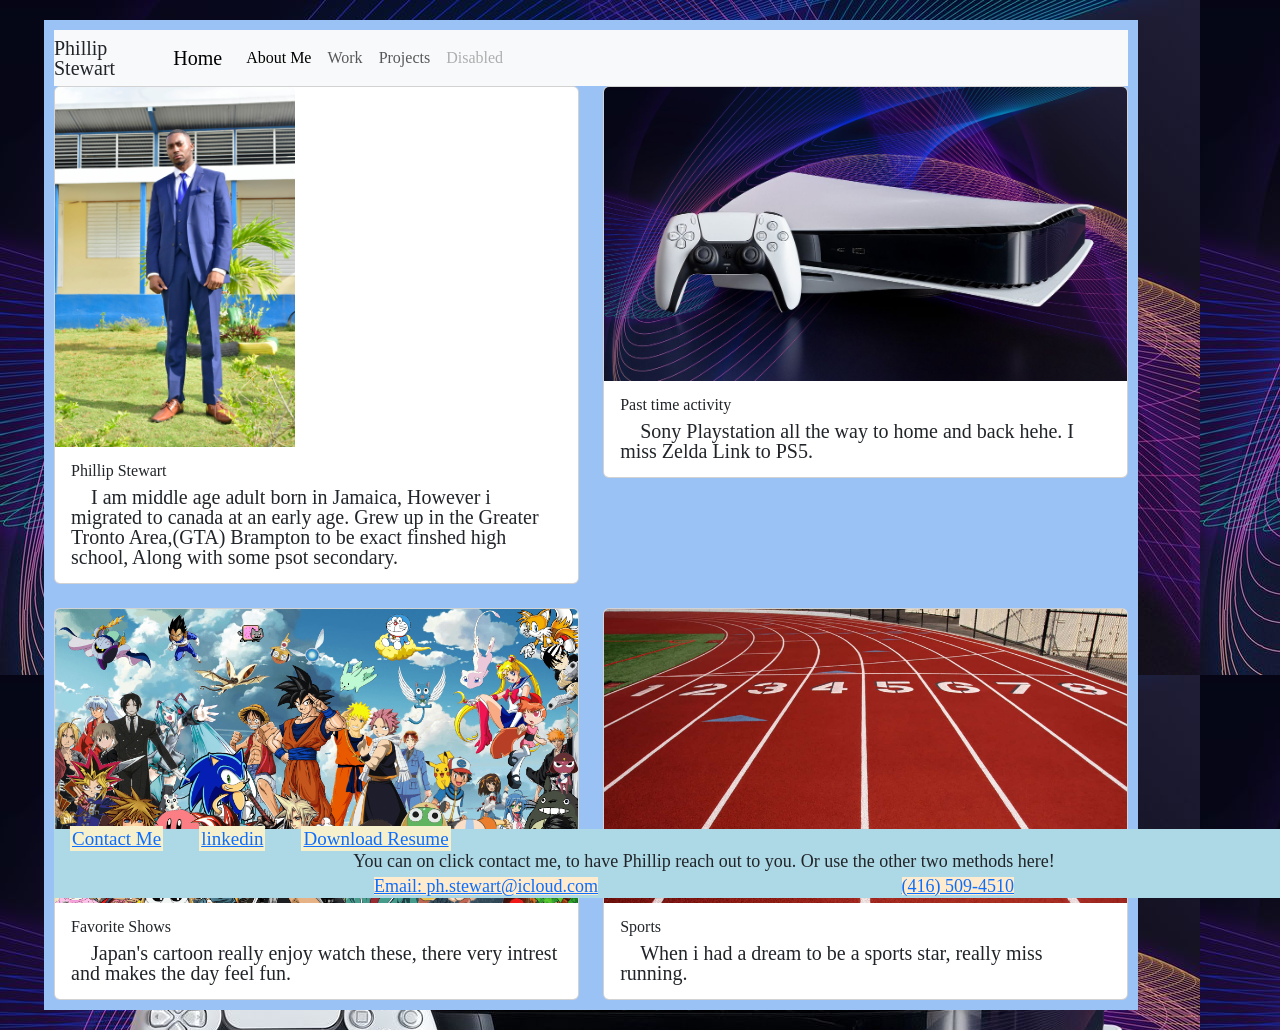
==== commit 651be2fd: "updating" ====
--- a/public/index.html
+++ b/public/index.html
@@ -29,7 +29,7 @@
               <a class="nav-link" href="/github.html">Work</a>
             </li>
             <li class="nav-item">
-              <a class="nav-link" href="#Project-link">Projects</a>
+              <a class="nav-link" href="/project.html">Projects</a>
             </li>
             <li class="nav-item">
               <a class="nav-link disabled" href="#" tabindex="-1" aria-disabled="true">Disabled</a>
@@ -82,89 +82,6 @@
     </div>
    
 
-
-
-
-
-     
-
-        <section id="work-link" class="info">
-          <h1 id="work-link" Class="head"> Work From Github</h1>
-            
-          
-
-
-          
-              <main>
-                <section class="row justify-center">
-                <div class="card-column">
-                 <figure class="code-card">
-                 <h2 class="card-header">Github</h2>
-                 <a href="https://phil-stew.github.io/homework1-code-refactor/">
-                  <img src="assets/images/github-mark.png" class="pic" alt="github"> 
-                  </a> 
-                
-                 <p>These are some links to my Github work.</p>  
-                 <ul>
-                   <li class = "project-links">
-                 <a href="https://phil-stew.github.io/password-gen/">
-                </li>
-                <li class = "project-links">
-                  <a href="https://phil-stew.github.io/Weather-Appi/">
-                 </li>
-                 <li class = "project-links">
-                  <a href="https://phil-stew.github.io/Day-Planner-Ex/">
-                 </li>
-                </ul>
-               </figure>
-
-             </div>
-   
-             <div class="card-column">
-
-               <figure class="code-card">
-                 <h2 class="card-header">Group work</h2>
-                 <a href="https://phil-stew.github.io/homework1-code-refactor/">
-                 <img src="assets/images/github-mark.png" class="pic" alt="github"> 
-                 </a> 
- 
-                   <p>These are some links to my group work:
-                   
-                   <ul>
-                     <li class = "project-links">
-                   <a href="https://phil-stew.github.io/Sports-Reel/">Sports Reel</a> -searh for teams and player info.
-                       
-                  </li>
-                  </ul> 
-               </figure>
-             </div>
-       
-             <div class="card-column">
-               <figure class="code-card">
-                 <h2 class="card-header">Java Assignments</h2>
-                 <a href="https://phil-stew.github.io/homework1-code-refactor/">
-                  <img src="assets/images/github-mark.png" class="pic" alt="github"> 
-                  </a> 
-                   <p>Learning the was of Java;
-                     </p>
-                 
-            
-               </figure>
-             </div>
-             <div class="card-column">
-               <figure class="code-card">
-                 <h2 class="card-header">Coming Soon</h2>
-                 <a href="https://phil-stew.github.io/homework1-code-refactor/">
-                  <img src="assets/images/github-mark.png" class="pic" alt="github"> 
-                  </a> 
-               
-                   <p>Something I learn in the future will go here.</p>
-       </figure>
-     </section>
-   </main>
-     
-         
-     
           
 
        <Footer class="end-page">
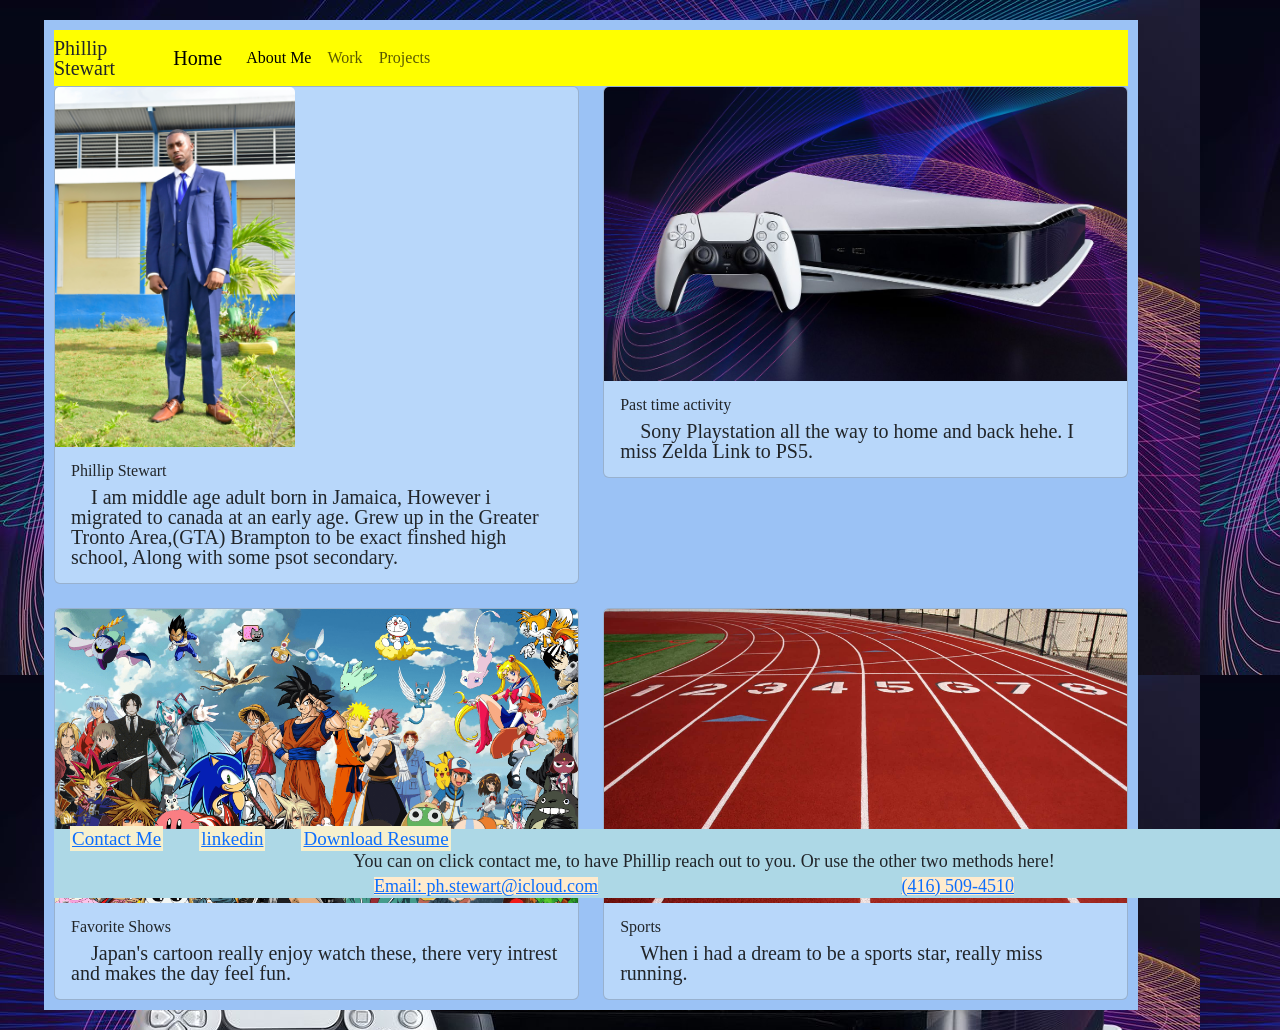
==== commit 6b2b5635: "finsihing" ====
--- a/public/index.html
+++ b/public/index.html
@@ -13,7 +13,7 @@
   </head>
   <body>
     <Section class="info"> 
-    <nav class="navbar navbar-expand-lg navbar-light bg-light">   
+    <nav style="background-color: yellow;" class="navbar navbar-expand-lg">   
        <h1 style="font-size: 20px;">Phillip Stewart       </h1>
       <div class="container-fluid">
         <a class="navbar-brand" href="index.html">Home</a>
@@ -31,9 +31,7 @@
             <li class="nav-item">
               <a class="nav-link" href="/project.html">Projects</a>
             </li>
-            <li class="nav-item">
-              <a class="nav-link disabled" href="#" tabindex="-1" aria-disabled="true">Disabled</a>
-            </li>
+            
           </ul>
         </div>
       </div>
--- a/public/assets/css/Style.css
+++ b/public/assets/css/Style.css
@@ -14,6 +14,11 @@
      text-indent: 20px;
      font-size: 20px;
 }     
+
+.card{
+    background-color: rgb(184, 215, 250);
+} 
+
 .name{
     font-size: 45px;
     font-family: cursive;
